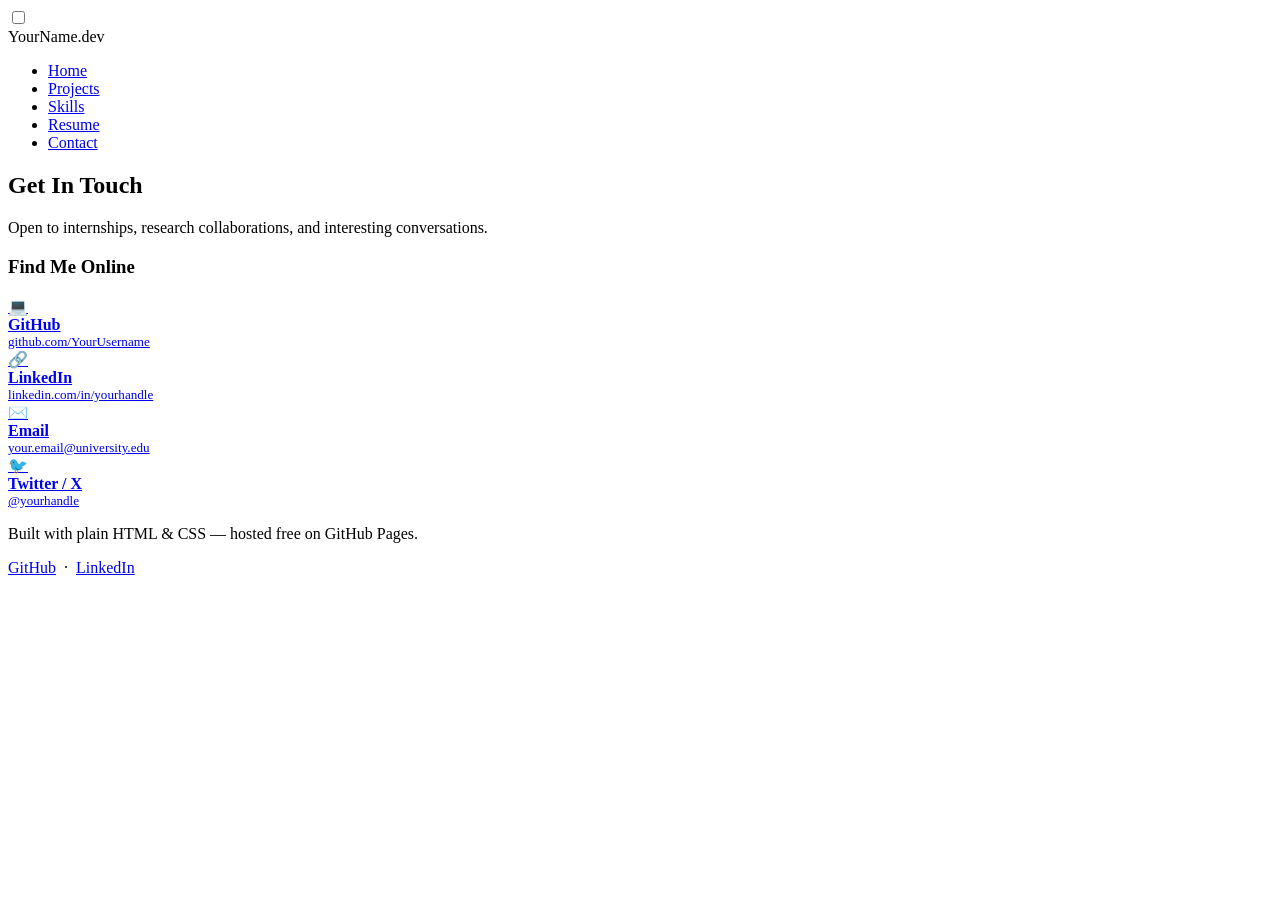
==== contact.html @ dae14a0e "Update contact.html" ====
<!DOCTYPE html>
<html lang="en">
<head>
  <meta charset="UTF-8" />
  <meta name="viewport" content="width=device-width, initial-scale=1.0" />
  <title>Contact — Saadhika Dhaniyala</title>
  <link rel="stylesheet" href="css/style.css" />
</head>
<body>

<nav>
  <input type="checkbox" id="nav-toggle" />
  <div class="nav-inner">
    <span class="nav-brand">YourName.dev</span>
    <label class="nav-toggle-label" for="nav-toggle"><span></span></label>
    <ul class="nav-links">
      <li><a href="index.html">Home</a></li>
      <li><a href="projects.html">Projects</a></li>
      <li><a href="skills.html">Skills</a></li>
      <li><a href="resume.html">Resume</a></li>
      <li><a href="contact.html" class="active">Contact</a></li>
    </ul>
  </div>
</nav>

<section class="section">
  <div class="container">
    <h2 class="section-title">Get In Touch</h2>
    <p class="section-sub">Open to internships, research collaborations, and interesting conversations.</p>

    <div>

      <!-- Social / direct links -->
      <div>
        <h3 style="margin-bottom:1.2rem;">Find Me Online</h3>
        <div class="social-links">

          <a href="https://github.com/YourUsername" class="social-link" target="_blank" rel="noopener">
            <span class="social-icon">&#x1F4BB;</span>
            <div>
              <strong>GitHub</strong>
              <div style="font-size:.82rem;color:var(--muted);">github.com/YourUsername</div>
            </div>
          </a>

          <a href="https://linkedin.com/in/yourhandle" class="social-link" target="_blank" rel="noopener">
            <span class="social-icon">&#x1F517;</span>
            <div>
              <strong>LinkedIn</strong>
              <div style="font-size:.82rem;color:var(--muted);">linkedin.com/in/yourhandle</div>
            </div>
          </a>

          <a href="mailto:your.email@university.edu" class="social-link">
            <span class="social-icon">&#x2709;&#xFE0F;</span>
            <div>
              <strong>Email</strong>
              <div style="font-size:.82rem;color:var(--muted);">your.email@university.edu</div>
            </div>
          </a>

          <a href="https://twitter.com/yourhandle" class="social-link" target="_blank" rel="noopener">
            <span class="social-icon">&#x1F426;</span>
            <div>
              <strong>Twitter / X</strong>
              <div style="font-size:.82rem;color:var(--muted);">@yourhandle</div>
            </div>
          </a>

        </div>
      </div>

    </div>
  </div>
</section>

<footer>
  <p>Built with plain HTML &amp; CSS &mdash; hosted free on GitHub Pages.</p>
  <p style="margin-top:.4rem;">
    <a href="https://github.com/YourUsername">GitHub</a> &nbsp;·&nbsp;
    <a href="https://linkedin.com/in/yourhandle">LinkedIn</a>
  </p>
</footer>

</body>
</html>
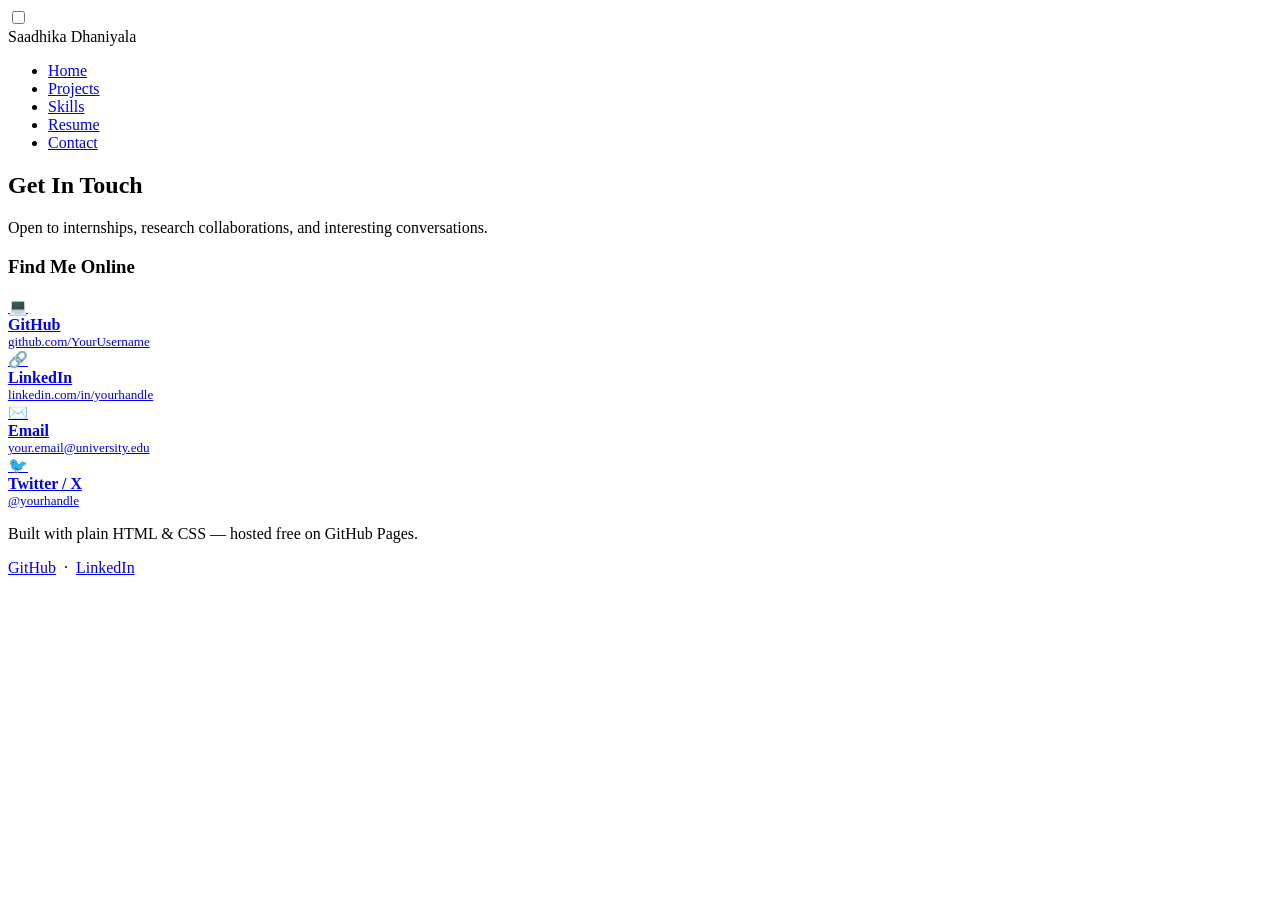
==== commit 310ba680: "Update contact.html" ====
--- a/contact.html
+++ b/contact.html
@@ -11,7 +11,7 @@
 <nav>
   <input type="checkbox" id="nav-toggle" />
   <div class="nav-inner">
-    <span class="nav-brand">YourName.dev</span>
+    <span class="nav-brand">Saadhika Dhaniyala</span>
     <label class="nav-toggle-label" for="nav-toggle"><span></span></label>
     <ul class="nav-links">
       <li><a href="index.html">Home</a></li>
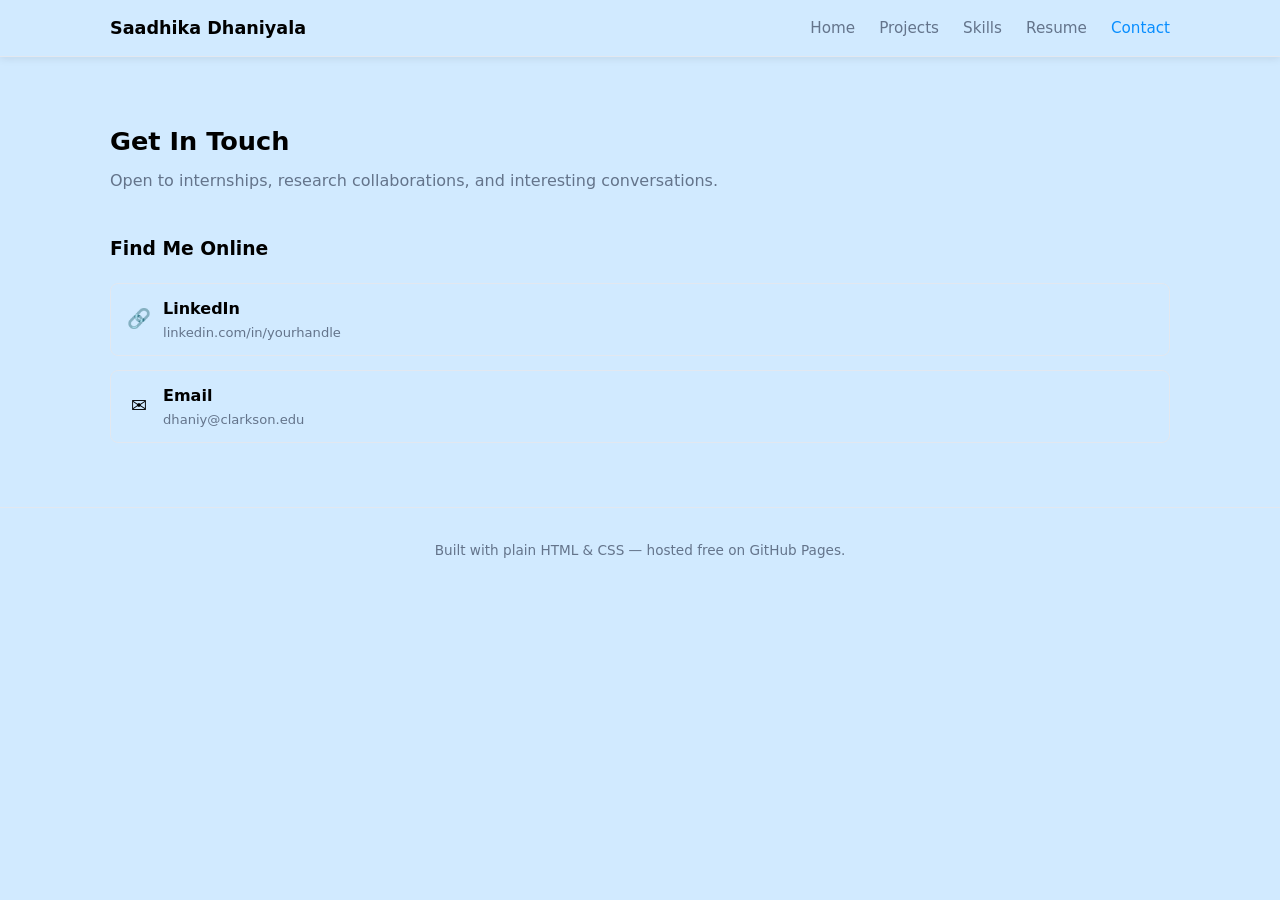
==== commit f0fddcc7: "Update contact.html" ====
--- a/contact.html
+++ b/contact.html
@@ -35,15 +35,7 @@
         <h3 style="margin-bottom:1.2rem;">Find Me Online</h3>
         <div class="social-links">
 
-          <a href="https://github.com/YourUsername" class="social-link" target="_blank" rel="noopener">
-            <span class="social-icon">&#x1F4BB;</span>
-            <div>
-              <strong>GitHub</strong>
-              <div style="font-size:.82rem;color:var(--muted);">github.com/YourUsername</div>
-            </div>
-          </a>
-
-          <a href="https://linkedin.com/in/yourhandle" class="social-link" target="_blank" rel="noopener">
+          <a href="linkedin.com/in/saadhikadhaniyala/" class="social-link" target="_blank" rel="noopener">
             <span class="social-icon">&#x1F517;</span>
             <div>
               <strong>LinkedIn</strong>
@@ -51,19 +43,11 @@
             </div>
           </a>
 
-          <a href="mailto:your.email@university.edu" class="social-link">
+          <a href="mailto:dhaniy@clarkson.edu" class="social-link">
             <span class="social-icon">&#x2709;&#xFE0F;</span>
             <div>
               <strong>Email</strong>
-              <div style="font-size:.82rem;color:var(--muted);">your.email@university.edu</div>
-            </div>
-          </a>
-
-          <a href="https://twitter.com/yourhandle" class="social-link" target="_blank" rel="noopener">
-            <span class="social-icon">&#x1F426;</span>
-            <div>
-              <strong>Twitter / X</strong>
-              <div style="font-size:.82rem;color:var(--muted);">@yourhandle</div>
+              <div style="font-size:.82rem;color:var(--muted);">dhaniy@clarkson.edu</div>
             </div>
           </a>
 
@@ -77,8 +61,7 @@
 <footer>
   <p>Built with plain HTML &amp; CSS &mdash; hosted free on GitHub Pages.</p>
   <p style="margin-top:.4rem;">
-    <a href="https://github.com/YourUsername">GitHub</a> &nbsp;·&nbsp;
-    <a href="https://linkedin.com/in/yourhandle">LinkedIn</a>
+    <a href="https://www.linkedin.com/in/saadhikadhaniyala/</a>
   </p>
 </footer>
 
--- a/css/style.css
+++ b/css/style.css
@@ -0,0 +1,230 @@
+/* ============================================================
+   E-Portfolio Template — single shared stylesheet
+   Students: change the 4 CSS variables below to retheme everything
+   ============================================================ */
+
+:root {
+  --accent:    #088eff;   /* primary colour — buttons, links, highlights */
+  --accent-dark: #006dc9;
+  --bg:        #d1eaff;   /* page background */
+  --surface:   #d1eaff;   /* card / panel background */
+  --text:      #000000;   /* body text */
+  --muted:     #64748b;   /* secondary / placeholder text */
+  --border:    #e2e8f0;
+  --radius:    0.5rem;
+  --shadow:    0 2px 8px rgba(0,0,0,.08);
+  --font:      'Segoe UI', system-ui, sans-serif;
+  --max-w:     1100px;
+}
+
+/* ── Reset ── */
+*, *::before, *::after { box-sizing: border-box; margin: 0; padding: 0; }
+html { scroll-behavior: smooth; }
+body {
+  font-family: var(--font);
+  background: var(--bg);
+  color: var(--text);
+  line-height: 1.6;
+}
+img { max-width: 100%; display: block; }
+a { color: var(--accent); text-decoration: none; }
+a:hover { text-decoration: underline; }
+
+/* ── Layout helpers ── */
+.container { max-width: var(--max-w); margin: 0 auto; padding: 0 1.25rem; }
+.section    { padding: 4rem 0; }
+.section-alt { background: var(--surface); }
+
+/* ── Nav ── */
+nav {
+  position: sticky; top: 0; z-index: 100;
+  background: var(--surface);
+  border-bottom: 1px solid var(--border);
+  box-shadow: var(--shadow);
+}
+.nav-inner {
+  display: flex; align-items: center; justify-content: space-between;
+  max-width: var(--max-w); margin: 0 auto; padding: 0 1.25rem;
+  height: 3.5rem;
+}
+.nav-brand { font-weight: 700; font-size: 1.1rem; color: var(--text); }
+.nav-links { display: flex; gap: 1.5rem; list-style: none; }
+.nav-links a { color: var(--muted); font-size: .95rem; transition: color .2s; }
+.nav-links a:hover, .nav-links a.active { color: var(--accent); text-decoration: none; }
+
+/* Mobile nav — pure CSS checkbox trick */
+.nav-toggle-label { display: none; cursor: pointer; padding: .5rem; }
+.nav-toggle-label span,
+.nav-toggle-label span::before,
+.nav-toggle-label span::after {
+  display: block; width: 22px; height: 2px;
+  background: var(--text); border-radius: 2px;
+  transition: transform .3s;
+}
+.nav-toggle-label span::before { content: ''; margin-top: 5px; }
+.nav-toggle-label span::after  { content: ''; margin-top: 5px; }
+#nav-toggle { display: none; }
+
+@media (max-width: 600px) {
+  .nav-toggle-label { display: block; }
+  .nav-links {
+    display: none; flex-direction: column; gap: 0;
+    position: absolute; top: 3.5rem; left: 0; right: 0;
+    background: var(--surface);
+    border-bottom: 1px solid var(--border);
+  }
+  .nav-links a { display: block; padding: .75rem 1.25rem; border-top: 1px solid var(--border); }
+  #nav-toggle:checked ~ .nav-inner .nav-links { display: flex; }
+}
+
+/* ── Buttons ── */
+.btn {
+  display: inline-block; padding: .55rem 1.3rem;
+  background: var(--accent); color: #fff;
+  border-radius: var(--radius); font-size: .9rem; font-weight: 600;
+  border: 2px solid var(--accent); transition: background .2s, color .2s;
+}
+.btn:hover { background: var(--accent-dark); border-color: var(--accent-dark); text-decoration: none; }
+.btn-outline {
+  background: transparent; color: var(--accent);
+}
+.btn-outline:hover { background: var(--accent); color: #fff; }
+
+/* ── Hero ── */
+.hero {
+  padding: 5rem 0 4rem;
+  background: linear-gradient(135deg, var(--surface) 60%, #eff6ff 100%);
+  border-bottom: 1px solid var(--border);
+}
+.hero-inner {
+  display: flex; align-items: center; gap: 3rem;
+  flex-wrap: wrap;
+}
+.hero-text { flex: 1; min-width: 260px; }
+.hero-text h1 { font-size: clamp(1.8rem, 4vw, 2.8rem); line-height: 1.2; }
+.hero-text h1 span { color: var(--accent); }
+.hero-text p { color: var(--muted); margin: 1rem 0 1.5rem; max-width: 480px; }
+.hero-btns { display: flex; gap: .75rem; flex-wrap: wrap; }
+.hero-photo {
+  width: 180px; height: 180px; border-radius: 50%;
+  object-fit: cover; border: 4px solid var(--accent);
+  background: var(--border);
+  flex-shrink: 0;
+}
+.stats { display: flex; gap: 2rem; margin-top: 2rem; flex-wrap: wrap; }
+.stat strong { display: block; font-size: 1.5rem; color: var(--accent); }
+.stat span { font-size: .85rem; color: var(--muted); }
+
+/* ── Section headings ── */
+.section-title {
+  font-size: 1.6rem; margin-bottom: .4rem;
+}
+.section-sub {
+  color: var(--muted); margin-bottom: 2.5rem;
+}
+
+/* ── Cards grid ── */
+.grid {
+  display: grid;
+  grid-template-columns: repeat(auto-fit, minmax(280px, 1fr));
+  gap: 1.5rem;
+}
+.card {
+  background: var(--surface); border: 1px solid var(--border);
+  border-radius: var(--radius); padding: 1.5rem;
+  box-shadow: var(--shadow); transition: transform .2s, box-shadow .2s;
+}
+.card:hover { transform: translateY(-3px); box-shadow: 0 6px 18px rgba(0,0,0,.12); }
+.card h3 { margin-bottom: .5rem; }
+.card p  { color: var(--muted); font-size: .9rem; margin-bottom: 1rem; }
+.badge-row { display: flex; flex-wrap: wrap; gap: .4rem; margin-bottom: 1rem; }
+.badge {
+  font-size: .75rem; padding: .2rem .6rem;
+  background: #eff6ff; color: var(--accent);
+  border-radius: 999px; border: 1px solid #bfdbfe;
+}
+
+/* ── Skills ── */
+.skill-list { display: flex; flex-direction: column; gap: 1rem; }
+.skill-item label {
+  display: flex; justify-content: space-between;
+  font-size: .9rem; margin-bottom: .3rem;
+}
+.skill-bar {
+  height: 8px; background: var(--border); border-radius: 999px; overflow: hidden;
+}
+.skill-bar-fill {
+  height: 100%; background: var(--accent); border-radius: 999px;
+  animation: grow .8s ease forwards;
+  transform-origin: left;
+}
+@keyframes grow { from { width: 0; } }
+
+.soft-grid {
+  display: flex; flex-wrap: wrap; gap: .6rem; margin-top: 1.5rem;
+}
+.soft-badge {
+  padding: .4rem 1rem; border-radius: 999px;
+  background: var(--surface); border: 1px solid var(--border);
+  font-size: .85rem;
+}
+
+/* ── Timeline (resume) ── */
+.timeline { position: relative; padding-left: 2rem; }
+.timeline::before {
+  content: ''; position: absolute;
+  left: .6rem; top: 0; bottom: 0;
+  width: 2px; background: var(--border);
+}
+.timeline-item { position: relative; margin-bottom: 2rem; }
+.timeline-dot {
+  position: absolute; left: -2rem; top: .3rem;
+  width: 14px; height: 14px; border-radius: 50%;
+  background: var(--accent); border: 2px solid var(--surface);
+  box-shadow: 0 0 0 2px var(--accent);
+}
+.timeline-item h4 { font-size: 1rem; }
+.timeline-item .meta {
+  font-size: .82rem; color: var(--muted); margin-bottom: .3rem;
+}
+.timeline-item p { font-size: .9rem; color: var(--muted); }
+
+/* ── Contact form ── */
+.contact-grid {
+  display: grid; grid-template-columns: 1fr 1fr; gap: 3rem; align-items: start;
+}
+@media (max-width: 600px) { .contact-grid { grid-template-columns: 1fr; } }
+
+.form-group { margin-bottom: 1.2rem; }
+.form-group label { display: block; font-size: .9rem; margin-bottom: .35rem; font-weight: 500; }
+.form-group input,
+.form-group textarea,
+.form-group select {
+  width: 100%; padding: .6rem .85rem;
+  border: 1px solid var(--border); border-radius: var(--radius);
+  font-family: var(--font); font-size: .95rem; color: var(--text);
+  background: var(--surface); transition: border-color .2s;
+}
+.form-group input:focus,
+.form-group textarea:focus {
+  outline: none; border-color: var(--accent);
+  box-shadow: 0 0 0 3px rgba(37,99,235,.15);
+}
+.form-group textarea { resize: vertical; min-height: 130px; }
+
+.social-links { display: flex; flex-direction: column; gap: .9rem; }
+.social-link {
+  display: flex; align-items: center; gap: .75rem;
+  padding: .75rem 1rem; border: 1px solid var(--border);
+  border-radius: var(--radius); background: var(--surface);
+  color: var(--text); transition: border-color .2s, box-shadow .2s;
+}
+.social-link:hover { border-color: var(--accent); box-shadow: var(--shadow); text-decoration: none; }
+.social-icon { font-size: 1.2rem; width: 1.5rem; text-align: center; }
+
+/* ── Footer ── */
+footer {
+  text-align: center; padding: 2rem 1rem;
+  border-top: 1px solid var(--border);
+  color: var(--muted); font-size: .85rem;
+}
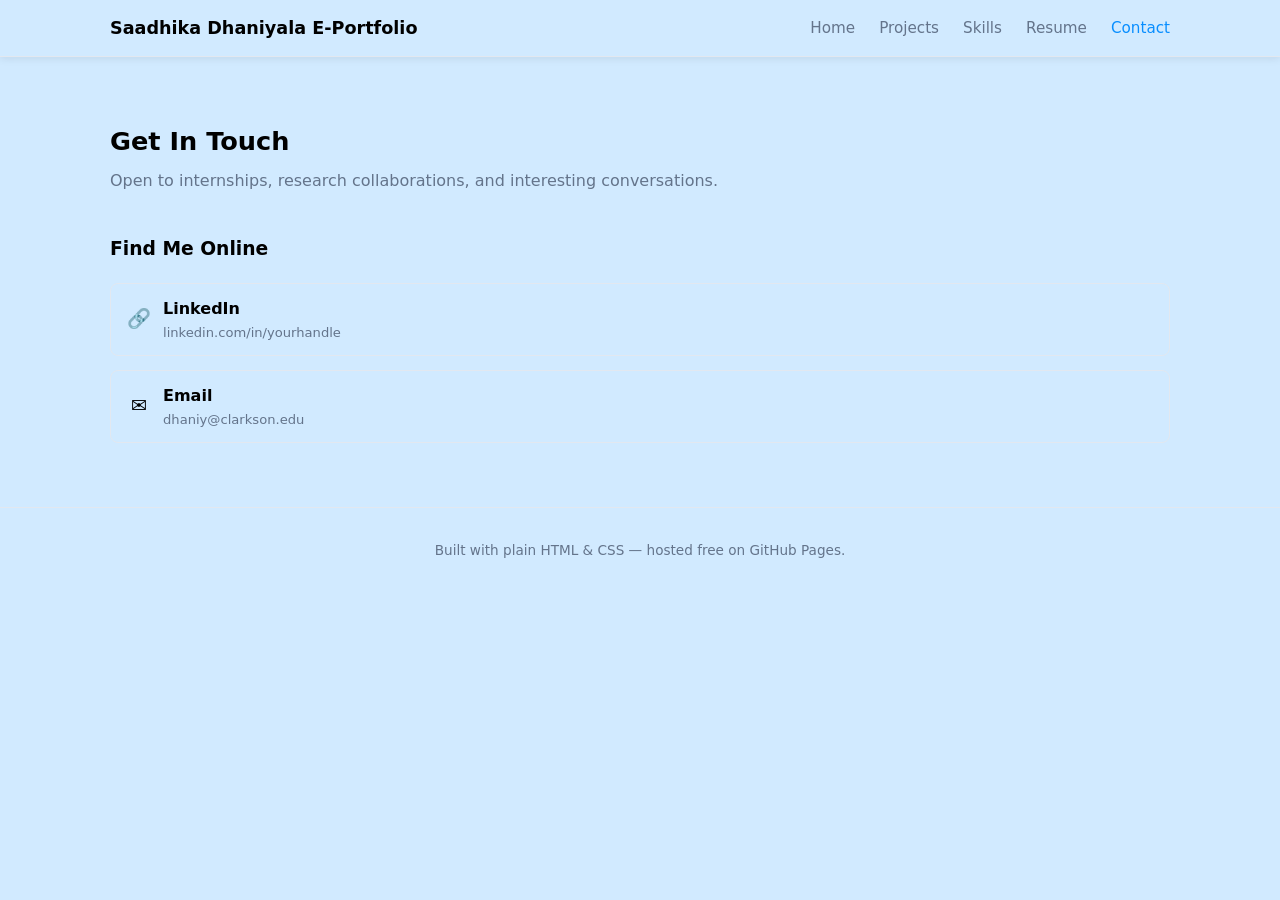
==== commit 3ef0c683: "Update contact.html" ====
--- a/contact.html
+++ b/contact.html
@@ -11,7 +11,7 @@
 <nav>
   <input type="checkbox" id="nav-toggle" />
   <div class="nav-inner">
-    <span class="nav-brand">Saadhika Dhaniyala</span>
+    <span class="nav-brand">Saadhika Dhaniyala E-Portfolio</span>
     <label class="nav-toggle-label" for="nav-toggle"><span></span></label>
     <ul class="nav-links">
       <li><a href="index.html">Home</a></li>
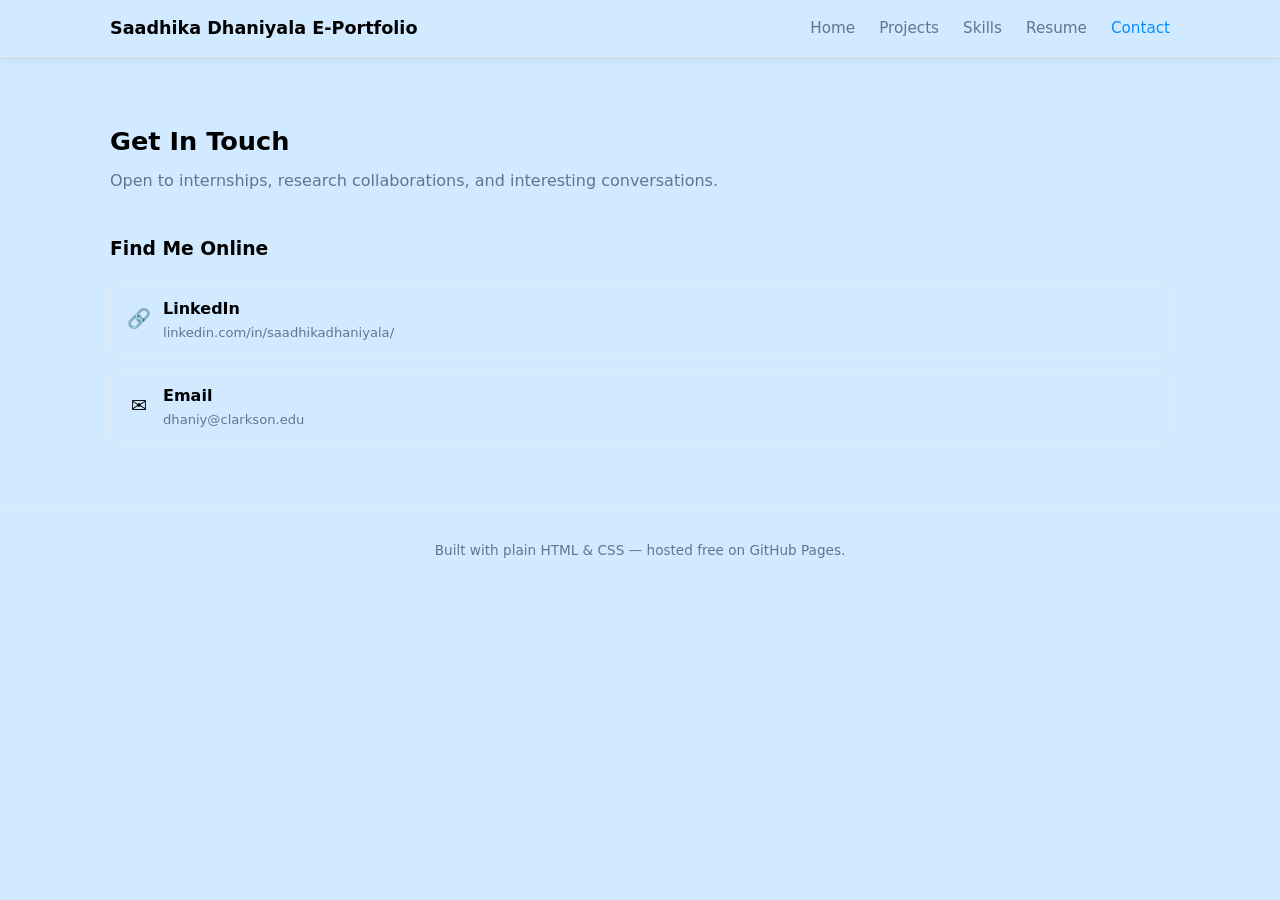
==== commit 73131d8e: "Update contact.html" ====
--- a/contact.html
+++ b/contact.html
@@ -39,7 +39,7 @@
             <span class="social-icon">&#x1F517;</span>
             <div>
               <strong>LinkedIn</strong>
-              <div style="font-size:.82rem;color:var(--muted);">linkedin.com/in/yourhandle</div>
+              <div style="font-size:.82rem;color:var(--muted);">linkedin.com/in/saadhikadhaniyala/</div>
             </div>
           </a>
 
